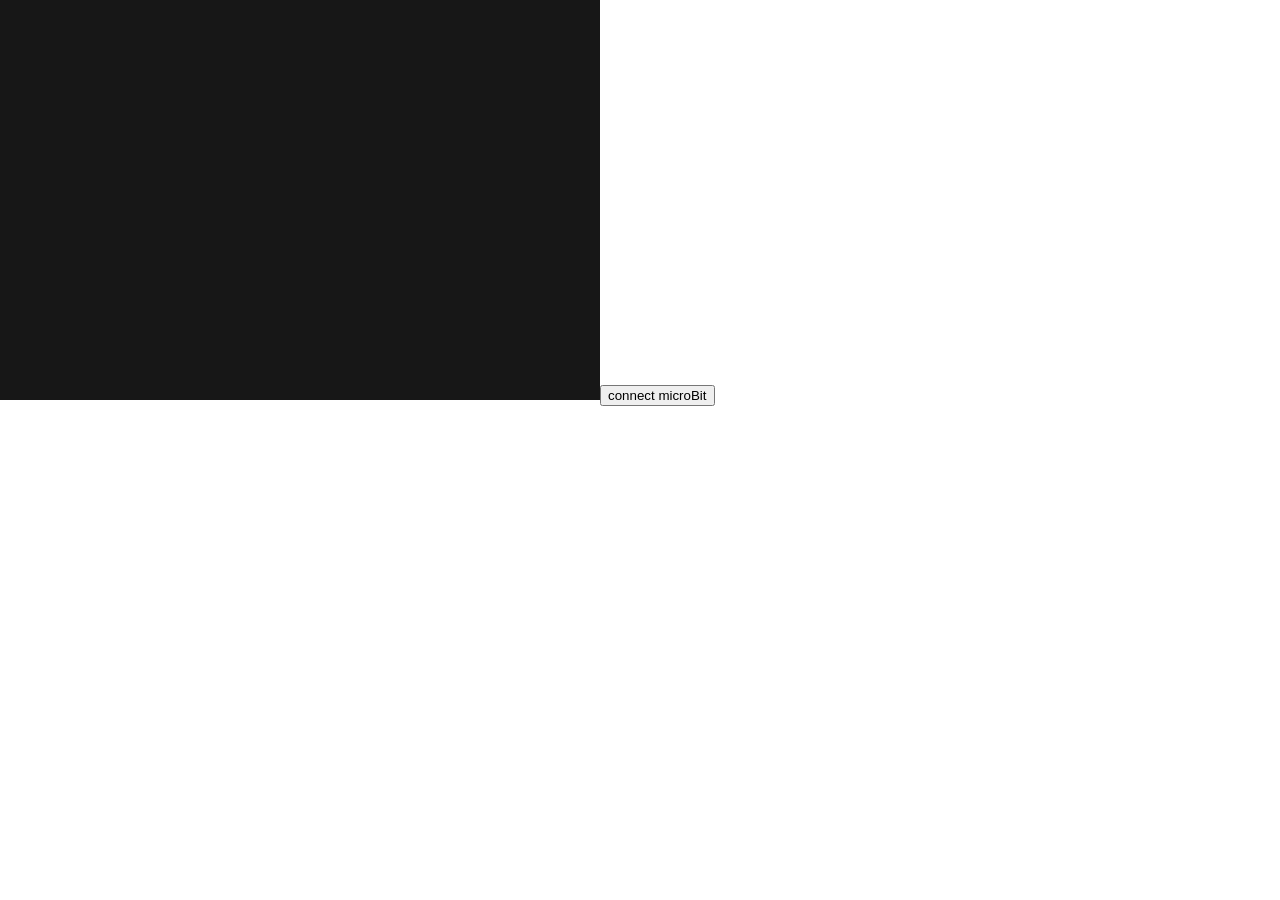
==== examples/basic/index.html @ 91003c89 "First commit" ====
<html>

<head>
  <meta charset="UTF-8">
  <script language="javascript" type="text/javascript" src="libraries/p5.js"></script>
  <script language="javascript" type="text/javascript" src="libraries/p5.dom.js"></script>
  <script language="javascript" type="text/javascript" src="../../src/microBit.js"></script>

  <!-- uncomment lines below to include extra p5 libraries -->
  <!--<script language="javascript" src="libraries/p5.sound.js"></script>-->
  <script language="javascript" type="text/javascript" src="sketch.js"></script>

  <!-- this line removes any default padding and style. you might only need one of these values set. -->
  <style>
    body {
      padding: 0;
      margin: 0;
    }

    #connector {
      background-color: black;
      padding: 4px;
      color: white;
      position: fixed;
      bottom: 0px;
      width: 100%;
      text-align: center;
    }
  </style>
</head>

<body>

</body>

</html>
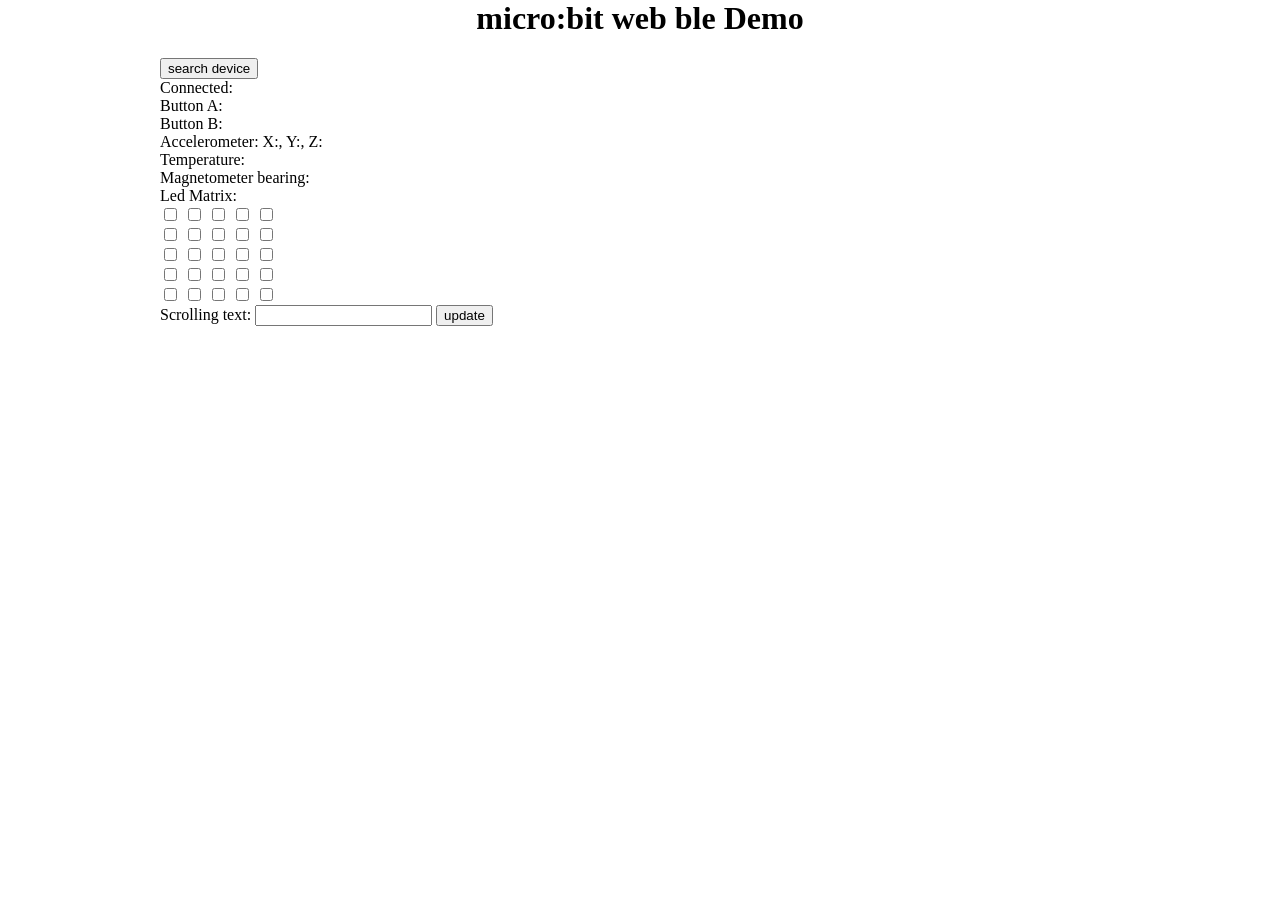
==== commit 787f1212: "added basic html example" ====
--- a/examples/basic/index.html
+++ b/examples/basic/index.html
@@ -15,21 +15,99 @@
     body {
       padding: 0;
       margin: 0;
+      width: 100%;
     }
 
-    #connector {
-      background-color: black;
-      padding: 4px;
-      color: white;
-      position: fixed;
-      bottom: 0px;
-      width: 100%;
+    .container {
+      margin: auto;
+      width: 960px;
+    }
+
+    h1 {
       text-align: center;
     }
   </style>
 </head>
 
 <body>
+  <div class="container">
+    <h1>
+    micro:bit web ble Demo
+  </h1>
+
+    <button onClick="searchDevice()">search device</button>
+
+    <div class="properties">
+
+      <div class="property">
+        Connected: <span id="connected" class="value"></span>
+      </div>
+
+      <div class="property">
+        Button A: <span id="buttonA" class="value"></span>
+      </div>
+
+      <div class="property">
+        Button B: <span id="buttonB" class="value"></span>
+      </div>
+
+      <div class="property">
+        Accelerometer: X:<span id="acc_X" class="value"></span>, Y:<span id="acc_Y" class="value"></span>, Z:<span id="acc_Z" class="value"></span>
+      </div>
+
+      <div class="property">
+        Temperature: <span id="temp" class="value"></span>
+      </div>
+
+      <div class="property">
+        Magnetometer bearing: <span id="bearing" class="value"></span>
+      </div>
+
+      <div class="property">
+        Led Matrix:
+        <br/>
+        <input type="checkbox" onchange="updatePixel(0,0,this.checked)"/>
+        <input type="checkbox" onchange="updatePixel(0,1,this.checked)"/>
+        <input type="checkbox" onchange="updatePixel(0,2,this.checked)"/>
+        <input type="checkbox" onchange="updatePixel(0,3,this.checked)"/>
+        <input type="checkbox" onchange="updatePixel(0,4,this.checked)"/>
+        <br/>
+        <input type="checkbox" onchange="updatePixel(1,0,this.checked)"/>
+        <input type="checkbox" onchange="updatePixel(1,1,this.checked)"/>
+        <input type="checkbox" onchange="updatePixel(1,2,this.checked)"/>
+        <input type="checkbox" onchange="updatePixel(1,3,this.checked)"/>
+        <input type="checkbox" onchange="updatePixel(1,4,this.checked)"/>
+        <br/>
+        <input type="checkbox" onchange="updatePixel(2,0,this.checked)"/>
+        <input type="checkbox" onchange="updatePixel(2,1,this.checked)"/>
+        <input type="checkbox" onchange="updatePixel(2,2,this.checked)"/>
+        <input type="checkbox" onchange="updatePixel(2,3,this.checked)"/>
+        <input type="checkbox" onchange="updatePixel(2,4,this.checked)"/>
+        <br/>
+        <input type="checkbox" onchange="updatePixel(3,0,this.checked)"/>
+        <input type="checkbox" onchange="updatePixel(3,1,this.checked)"/>
+        <input type="checkbox" onchange="updatePixel(3,2,this.checked)"/>
+        <input type="checkbox" onchange="updatePixel(3,3,this.checked)"/>
+        <input type="checkbox" onchange="updatePixel(3,4,this.checked)"/>
+        <br/>
+        <input type="checkbox" onchange="updatePixel(4,0,this.checked)"/>
+        <input type="checkbox" onchange="updatePixel(4,1,this.checked)"/>
+        <input type="checkbox" onchange="updatePixel(4,2,this.checked)"/>
+        <input type="checkbox" onchange="updatePixel(4,3,this.checked)"/>
+        <input type="checkbox" onchange="updatePixel(4,4,this.checked)"/>
+        <br/>
+      </div>
+
+      <div class="property">
+        Scrolling text:
+        <input type="text" id="newText"/>
+        <button onClick="updateText()">update</button>
+      </div>
+
+
+    </div>
+
+  </div>
 
 </body>
 
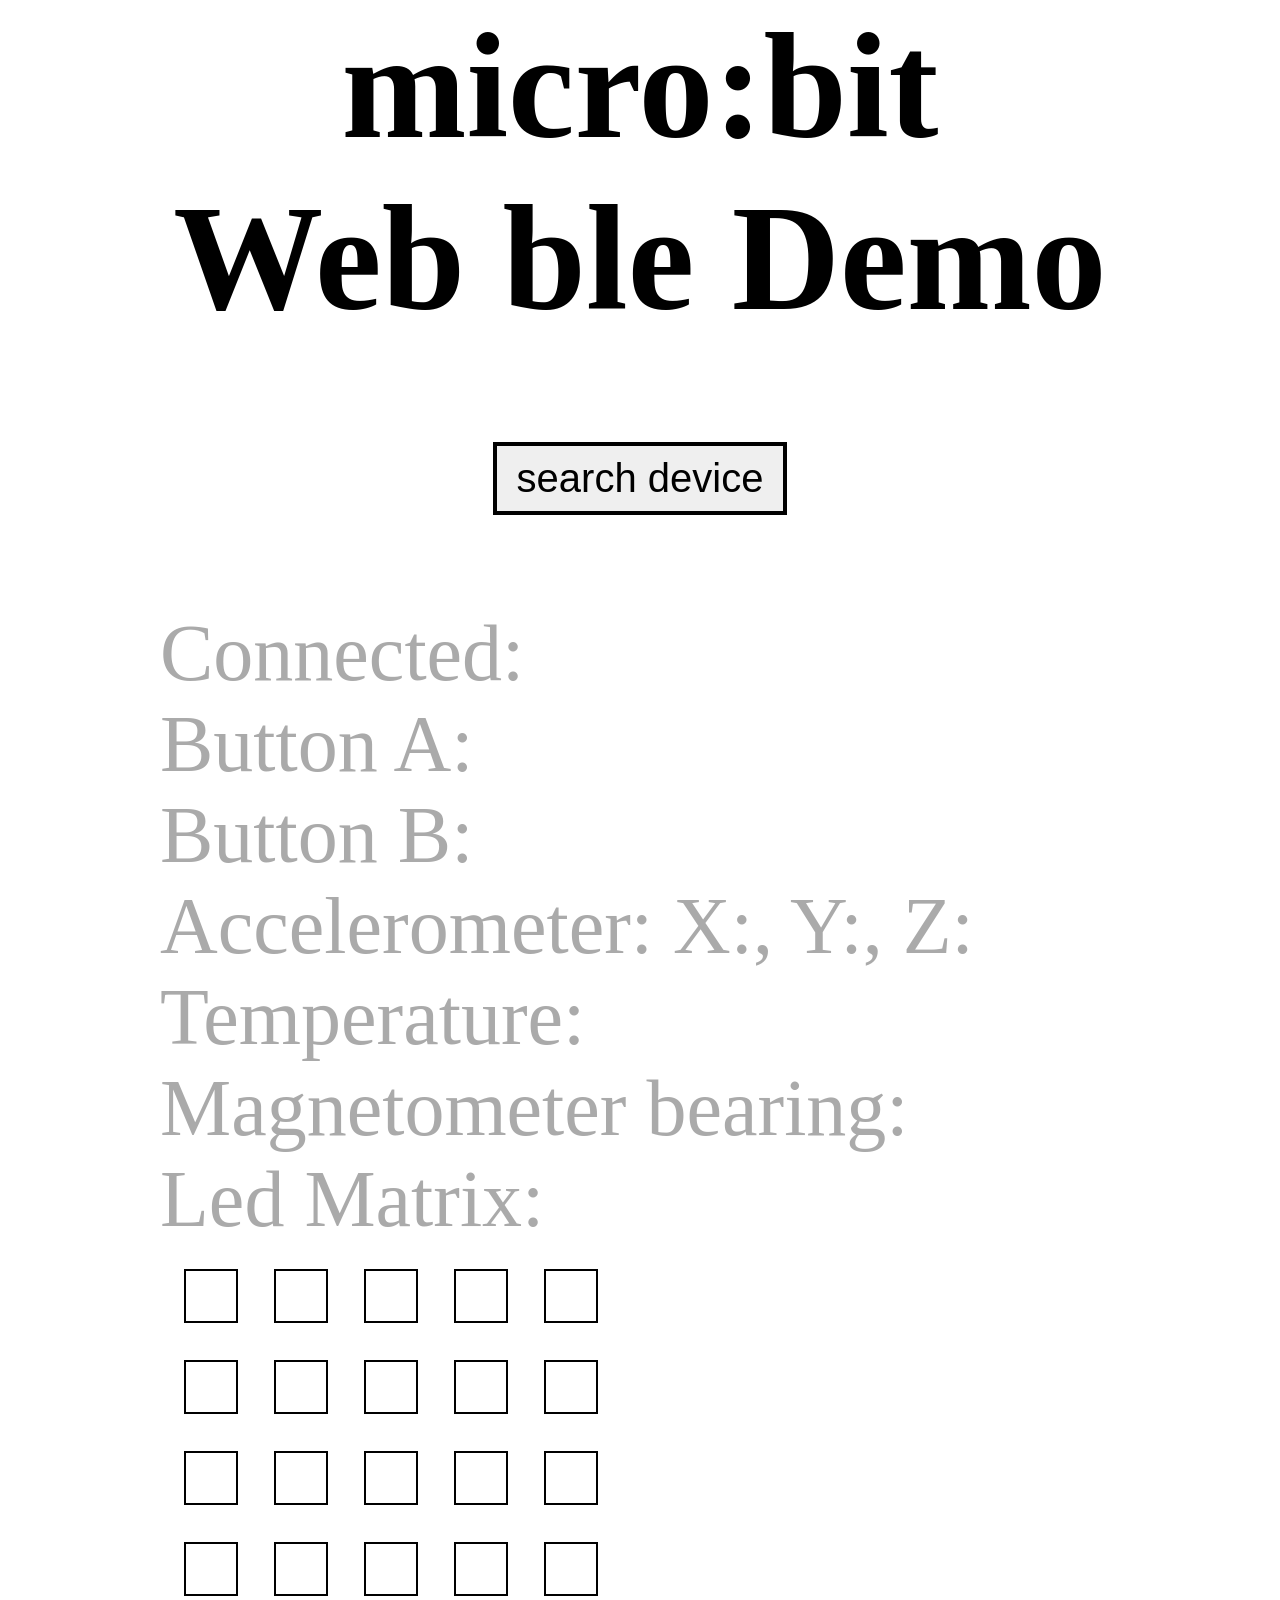
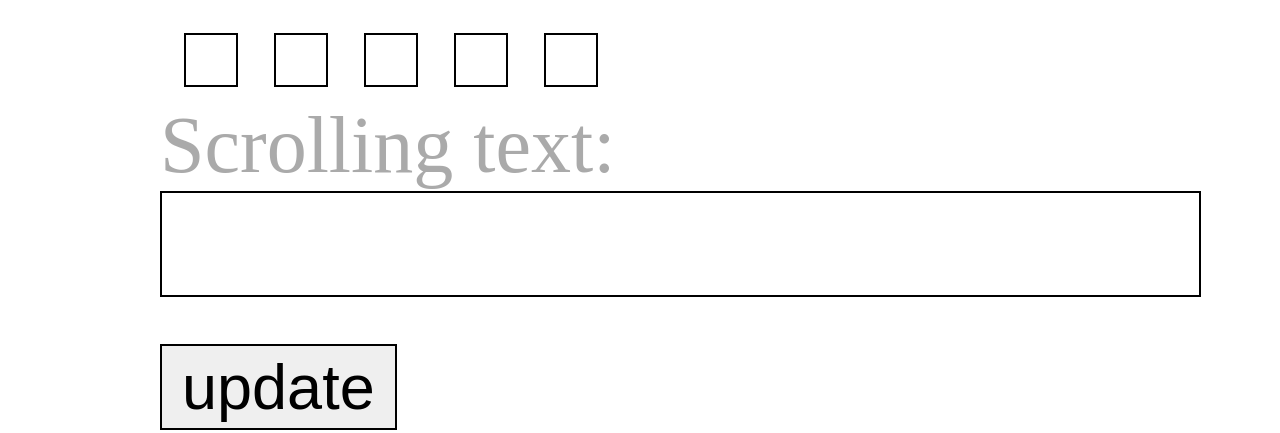
==== commit f5e746f7: "cleaned example folder" ====
--- a/examples/basic/index.html
+++ b/examples/basic/index.html
@@ -2,8 +2,6 @@
 
 <head>
   <meta charset="UTF-8">
-  <script language="javascript" type="text/javascript" src="libraries/p5.js"></script>
-  <script language="javascript" type="text/javascript" src="libraries/p5.dom.js"></script>
   <script language="javascript" type="text/javascript" src="../../src/microBit.js"></script>
 
   <!-- uncomment lines below to include extra p5 libraries -->
@@ -11,33 +9,18 @@
   <script language="javascript" type="text/javascript" src="sketch.js"></script>
 
   <!-- this line removes any default padding and style. you might only need one of these values set. -->
-  <style>
-    body {
-      padding: 0;
-      margin: 0;
-      width: 100%;
-    }
-
-    .container {
-      margin: auto;
-      width: 960px;
-    }
-
-    h1 {
-      text-align: center;
-    }
-  </style>
+  <link rel="stylesheet" type="text/css" href="style.css" />
 </head>
 
 <body>
   <div class="container">
     <h1>
-    micro:bit web ble Demo
+    micro:bit <br /> Web ble Demo
   </h1>
 
-    <button onClick="searchDevice()">search device</button>
+    <button id="searchButton" onClick="searchDevice()">search device</button>
 
-    <div class="properties">
+    <div id="properties" class="properties inactive">
 
       <div class="property">
         Connected: <span id="connected" class="value"></span>
@@ -64,43 +47,52 @@
       </div>
 
       <div class="property">
+
         Led Matrix:
         <br/>
-        <input type="checkbox" onchange="updatePixel(0,0,this.checked)"/>
-        <input type="checkbox" onchange="updatePixel(0,1,this.checked)"/>
-        <input type="checkbox" onchange="updatePixel(0,2,this.checked)"/>
-        <input type="checkbox" onchange="updatePixel(0,3,this.checked)"/>
-        <input type="checkbox" onchange="updatePixel(0,4,this.checked)"/>
+
+        <div class="matrixCell"><input type="checkbox" id="matrixCell1" onchange="updatePixel(0,0,this.checked)" /><label for="matrixCell1"></label></div>
+        <div class="matrixCell"><input type="checkbox" id="matrixCell2" onchange="updatePixel(0,1,this.checked)" /><label for="matrixCell2"></label></div>
+        <div class="matrixCell"><input type="checkbox" id="matrixCell3" onchange="updatePixel(0,2,this.checked)" /><label for="matrixCell3"></label></div>
+        <div class="matrixCell"><input type="checkbox" id="matrixCell4" onchange="updatePixel(0,3,this.checked)" /><label for="matrixCell4"></label></div>
+        <div class="matrixCell"><input type="checkbox" id="matrixCell5" onchange="updatePixel(0,4,this.checked)" /><label for="matrixCell5"></label></div>
         <br/>
-        <input type="checkbox" onchange="updatePixel(1,0,this.checked)"/>
-        <input type="checkbox" onchange="updatePixel(1,1,this.checked)"/>
-        <input type="checkbox" onchange="updatePixel(1,2,this.checked)"/>
-        <input type="checkbox" onchange="updatePixel(1,3,this.checked)"/>
-        <input type="checkbox" onchange="updatePixel(1,4,this.checked)"/>
+
+        <div class="matrixCell"><input type="checkbox" id="matrixCell6" onchange="updatePixel(1,0,this.checked)" /><label for="matrixCell6"></label></div>
+        <div class="matrixCell"><input type="checkbox" id="matrixCell7" onchange="updatePixel(1,1,this.checked)" /><label for="matrixCell7"></label></div>
+        <div class="matrixCell"><input type="checkbox" id="matrixCell8" onchange="updatePixel(1,2,this.checked)" /><label for="matrixCell8"></label></div>
+        <div class="matrixCell"><input type="checkbox" id="matrixCell9" onchange="updatePixel(1,3,this.checked)" /><label for="matrixCell9"></label></div>
+        <div class="matrixCell"><input type="checkbox" id="matrixCell10" onchange="updatePixel(1,4,this.checked)" /><label for="matrixCell10"></label></div>
         <br/>
-        <input type="checkbox" onchange="updatePixel(2,0,this.checked)"/>
-        <input type="checkbox" onchange="updatePixel(2,1,this.checked)"/>
-        <input type="checkbox" onchange="updatePixel(2,2,this.checked)"/>
-        <input type="checkbox" onchange="updatePixel(2,3,this.checked)"/>
-        <input type="checkbox" onchange="updatePixel(2,4,this.checked)"/>
+
+        <div class="matrixCell"><input type="checkbox" id="matrixCell11" onchange="updatePixel(2,0,this.checked)" /><label for="matrixCell11"></label></div>
+        <div class="matrixCell"><input type="checkbox" id="matrixCell12" onchange="updatePixel(2,1,this.checked)" /><label for="matrixCell12"></label></div>
+        <div class="matrixCell"><input type="checkbox" id="matrixCell13" onchange="updatePixel(2,2,this.checked)" /><label for="matrixCell13"></label></div>
+        <div class="matrixCell"><input type="checkbox" id="matrixCell14" onchange="updatePixel(2,3,this.checked)" /><label for="matrixCell14"></label></div>
+        <div class="matrixCell"><input type="checkbox" id="matrixCell15" onchange="updatePixel(2,4,this.checked)" /><label for="matrixCell15"></label></div>
         <br/>
-        <input type="checkbox" onchange="updatePixel(3,0,this.checked)"/>
-        <input type="checkbox" onchange="updatePixel(3,1,this.checked)"/>
-        <input type="checkbox" onchange="updatePixel(3,2,this.checked)"/>
-        <input type="checkbox" onchange="updatePixel(3,3,this.checked)"/>
-        <input type="checkbox" onchange="updatePixel(3,4,this.checked)"/>
+
+        <div class="matrixCell"><input type="checkbox" id="matrixCell16" onchange="updatePixel(3,0,this.checked)" /><label for="matrixCell16"></label></div>
+        <div class="matrixCell"><input type="checkbox" id="matrixCell17" onchange="updatePixel(3,1,this.checked)" /><label for="matrixCell17"></label></div>
+        <div class="matrixCell"><input type="checkbox" id="matrixCell18" onchange="updatePixel(3,2,this.checked)" /><label for="matrixCell18"></label></div>
+        <div class="matrixCell"><input type="checkbox" id="matrixCell19" onchange="updatePixel(3,3,this.checked)" /><label for="matrixCell19"></label></div>
+        <div class="matrixCell"><input type="checkbox" id="matrixCell20" onchange="updatePixel(3,4,this.checked)" /><label for="matrixCell20"></label></div>
         <br/>
-        <input type="checkbox" onchange="updatePixel(4,0,this.checked)"/>
-        <input type="checkbox" onchange="updatePixel(4,1,this.checked)"/>
-        <input type="checkbox" onchange="updatePixel(4,2,this.checked)"/>
-        <input type="checkbox" onchange="updatePixel(4,3,this.checked)"/>
-        <input type="checkbox" onchange="updatePixel(4,4,this.checked)"/>
+
+        <div class="matrixCell"><input type="checkbox" id="matrixCell21" onchange="updatePixel(4,0,this.checked)" /><label for="matrixCell21"></label></div>
+        <div class="matrixCell"><input type="checkbox" id="matrixCell22" onchange="updatePixel(4,1,this.checked)" /><label for="matrixCell22"></label></div>
+        <div class="matrixCell"><input type="checkbox" id="matrixCell23" onchange="updatePixel(4,2,this.checked)" /><label for="matrixCell23"></label></div>
+        <div class="matrixCell"><input type="checkbox" id="matrixCell24" onchange="updatePixel(4,3,this.checked)" /><label for="matrixCell24"></label></div>
+        <div class="matrixCell"><input type="checkbox" id="matrixCell25" onchange="updatePixel(4,4,this.checked)" /><label for="matrixCell25"></label></div>
+
+
         <br/>
       </div>
 
       <div class="property">
         Scrolling text:
-        <input type="text" id="newText"/>
+        <br />
+        <input type="text" id="newText" />
         <button onClick="updateText()">update</button>
       </div>
 
--- a/examples/basic/style.css
+++ b/examples/basic/style.css
@@ -0,0 +1,100 @@
+body {
+  padding: 0;
+  margin: 0;
+  width: 100%;
+}
+
+h1 {
+  font-size: 150px;
+  font-weight: bold;
+  text-align: center;
+}
+
+#searchButton {
+  font-size: 40px;
+  border: 4px solid black;
+  padding: 10px 20px;
+  display: block;
+  margin: auto;
+}
+
+.container {
+  margin: auto;
+  width: 960px;
+}
+
+.properties {
+  margin-top: 90px;
+
+}
+
+.properties.inactive .property {
+  color: #aaa;
+}
+
+.property {
+  border: 1px bottom black;
+  display: block;
+  font-size: 80px;
+  color: #000;
+}
+
+.property .value {
+  text-decoration: underline;
+  color: blue;
+  font-weight: bold;
+}
+
+input[type=checkbox] {
+	visibility: hidden;
+}
+
+/* SQUARED TWO */
+.matrixCell {
+	width: 50px;
+	height: 50px;
+	background: #fff;
+
+	margin: 20px 20px;
+	position: relative;
+  float: left;
+}
+
+.matrixCell label {
+	cursor: pointer;
+	position: absolute;
+	width: 50px;
+	height: 50px;
+	left: 4px;
+	top: 4px;
+  background-color: white;
+  border: 2px solid black;
+}
+
+
+.matrixCell label:hover {
+  background-color: #ffaaaa;
+
+}
+
+.matrixCell input[type=checkbox]:checked + label {
+	/*-ms-filter: "progid:DXImageTransform.Microsoft.Alpha(Opacity=100)";
+	filter: alpha(opacity=100);
+	opacity: 1;*/
+  background-color: red;
+}
+
+input[type=text] {
+	font-size: 80px;
+  border: 2px solid black;
+  padding: 5px 20px;
+  margin-bottom: 50px;
+}
+
+button{
+  font-size: 63px;
+  border: 2px solid black;
+  padding: 5px 20px;
+  top: -3px;
+  position: relative;
+}
